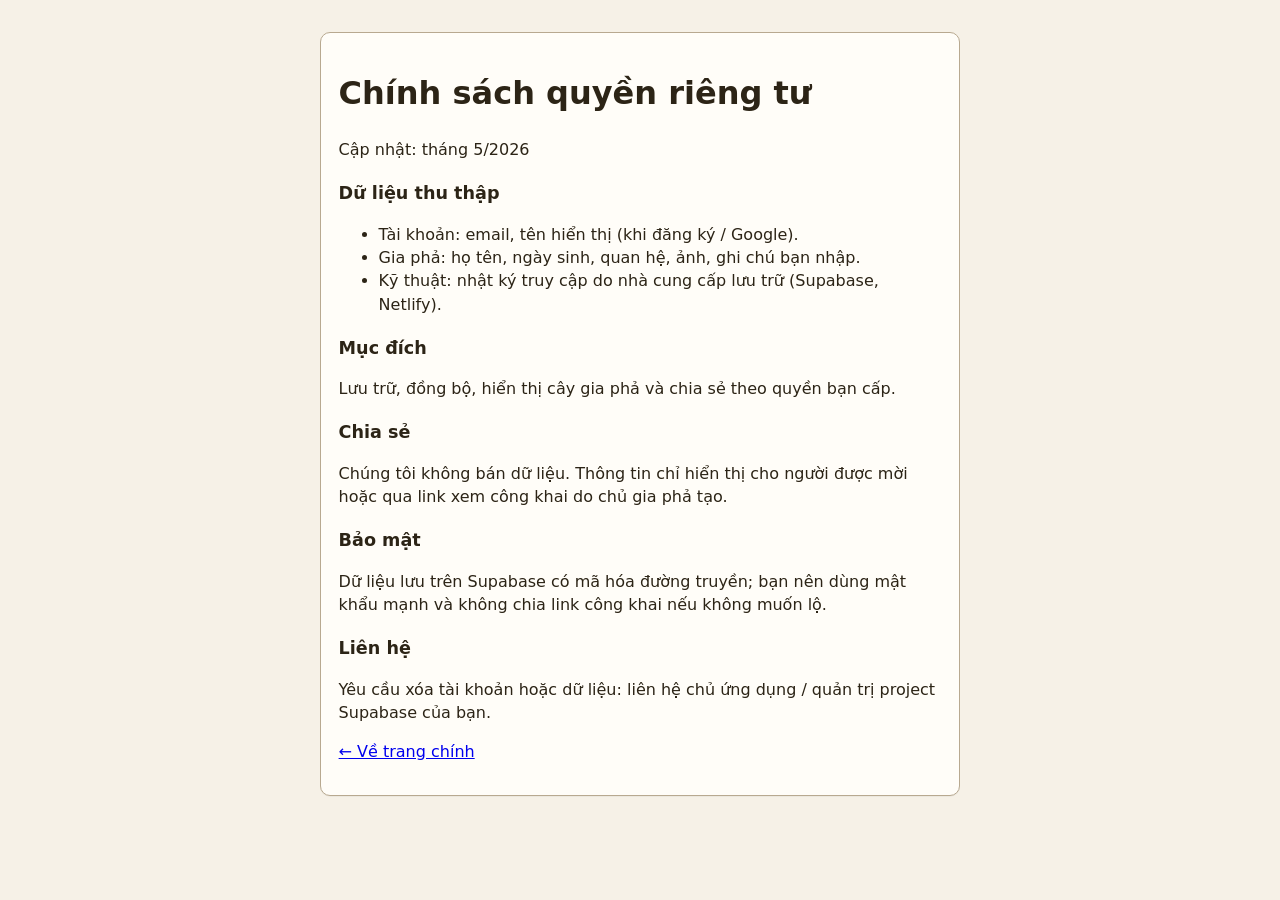
==== privacy.html @ 5b1536bb "Thêm 6 tính năng ưu tiên: tìm kiếm, bấm cây mở form, viewer, mã mời, quên MK, landing và xem công kh" ====
<!DOCTYPE html>
<html lang="vi">
<head>
  <meta charset="UTF-8" />
  <meta name="viewport" content="width=device-width, initial-scale=1" />
  <title>Chính sách quyền riêng tư — Gia phả</title>
  <link rel="stylesheet" href="styles.css" />
</head>
<body class="legal-page">
  <main class="card legal-card">
    <h1>Chính sách quyền riêng tư</h1>
    <p class="meta">Cập nhật: tháng 5/2026</p>
    <h2>Dữ liệu thu thập</h2>
    <ul>
      <li>Tài khoản: email, tên hiển thị (khi đăng ký / Google).</li>
      <li>Gia phả: họ tên, ngày sinh, quan hệ, ảnh, ghi chú bạn nhập.</li>
      <li>Kỹ thuật: nhật ký truy cập do nhà cung cấp lưu trữ (Supabase, Netlify).</li>
    </ul>
    <h2>Mục đích</h2>
    <p>Lưu trữ, đồng bộ, hiển thị cây gia phả và chia sẻ theo quyền bạn cấp.</p>
    <h2>Chia sẻ</h2>
    <p>Chúng tôi không bán dữ liệu. Thông tin chỉ hiển thị cho người được mời hoặc qua link xem công khai do chủ gia phả tạo.</p>
    <h2>Bảo mật</h2>
    <p>Dữ liệu lưu trên Supabase có mã hóa đường truyền; bạn nên dùng mật khẩu mạnh và không chia link công khai nếu không muốn lộ.</p>
    <h2>Liên hệ</h2>
    <p>Yêu cầu xóa tài khoản hoặc dữ liệu: liên hệ chủ ứng dụng / quản trị project Supabase của bạn.</p>
    <p><a href="index.html">← Về trang chính</a></p>
  </main>
</body>
</html>
---- styles.css ----
:root {
  --bg: #f6f1e7;
  --card: #fffdf8;
  --ink: #2c2416;
  --muted: #6b5d4a;
  --accent: #8b4513;
  --accent-soft: #c4a574;
  --line: #b8a990;
  --danger: #a33;
  --radius: 10px;
  --font: "Segoe UI", system-ui, sans-serif;
}

* {
  box-sizing: border-box;
}

body {
  margin: 0;
  font-family: var(--font);
  background: var(--bg);
  color: var(--ink);
  line-height: 1.45;
}

.app {
  max-width: 1100px;
  margin: 0 auto;
  padding: 1.25rem 1rem 3rem;
  position: relative;
  z-index: 2;
}

.top h1 {
  margin: 0 0 0.25rem;
  font-size: 1.75rem;
  color: var(--accent);
}

.sub {
  margin: 0;
  color: var(--muted);
  font-size: 0.95rem;
}

.backup-hint-bar {
  margin: 0 0 0.75rem;
  padding: 0.5rem 0.75rem;
  border-radius: var(--radius);
  background: #fff8e6;
  border: 1px solid #e6c86a;
  font-size: 0.9rem;
}

.backup-hint-bar p {
  margin: 0;
  display: flex;
  flex-wrap: wrap;
  align-items: center;
  gap: 0.5rem;
}

.tabs {
  display: flex;
  gap: 0.35rem;
  margin: 1.25rem 0 1rem;
  flex-wrap: wrap;
}

.tab {
  padding: 0.5rem 1rem;
  border: 1px solid var(--line);
  background: var(--card);
  border-radius: var(--radius);
  cursor: pointer;
  font: inherit;
  color: var(--ink);
}

.tab:hover {
  border-color: var(--accent-soft);
}

.tab.active {
  background: var(--accent);
  color: #fff;
  border-color: var(--accent);
}

.panel {
  display: none;
}

.panel.active {
  display: block;
}

.toolbar {
  display: flex;
  flex-wrap: wrap;
  gap: 1rem;
  align-items: flex-end;
  margin-bottom: 1rem;
}

.tree-toolbar {
  align-items: center;
}

.inline,
.tree-toolbar label {
  display: flex;
  flex-direction: column;
  gap: 0.25rem;
  font-size: 0.9rem;
  color: var(--muted);
}

select,
input,
textarea {
  font: inherit;
  padding: 0.45rem 0.55rem;
  border: 1px solid var(--line);
  border-radius: 6px;
  background: #fff;
  min-width: 12rem;
}

textarea {
  min-width: 100%;
  resize: vertical;
}

.btn {
  padding: 0.5rem 1rem;
  border-radius: 6px;
  border: 1px solid var(--line);
  background: var(--card);
  cursor: pointer;
  font: inherit;
}

.btn.primary {
  background: var(--accent);
  color: #fff;
  border-color: var(--accent);
}

.btn.primary:hover {
  filter: brightness(1.08);
}

.btn.danger {
  color: var(--danger);
  border-color: #d99;
}

.btn.danger:hover:not(:disabled) {
  background: #fee;
}

.btn:disabled {
  opacity: 0.45;
  cursor: not-allowed;
}

.layout-2 {
  display: grid;
  grid-template-columns: 1fr 1.1fr;
  gap: 1rem;
}

@media (max-width: 820px) {
  .layout-2 {
    grid-template-columns: 1fr;
  }
}

.card {
  background: var(--card);
  border: 1px solid var(--line);
  border-radius: var(--radius);
  padding: 1rem 1.1rem;
  box-shadow: 0 1px 0 rgba(0, 0, 0, 0.04);
}

.card h2 {
  margin: 0 0 0.75rem;
  font-size: 1.1rem;
}

.member-list {
  list-style: none;
  margin: 0;
  padding: 0;
  max-height: 55vh;
  overflow: auto;
}

.member-list li {
  border-bottom: 1px solid #e8e0d4;
}

.member-form-empty {
  padding: 2rem 1rem;
  text-align: center;
  color: var(--muted);
  line-height: 1.5;
}

.member-form-empty p {
  margin: 0;
}

.member-form[hidden],
.member-form-empty[hidden] {
  display: none !important;
}

.member-list button {
  width: 100%;
  text-align: left;
  padding: 0.65rem 0.5rem;
  border: none;
  background: transparent;
  cursor: pointer;
  font: inherit;
  color: inherit;
}

.member-list button:hover {
  background: #f0ebe3;
}

.member-list button.active {
  background: #ede4d3;
  font-weight: 600;
}

.member-form label {
  display: flex;
  flex-direction: column;
  gap: 0.25rem;
  margin-bottom: 0.75rem;
  font-size: 0.9rem;
  color: var(--muted);
}

.row-2 {
  display: grid;
  grid-template-columns: 1fr 1fr;
  gap: 0.75rem;
}

.row-3 {
  display: grid;
  grid-template-columns: 1fr 1fr 1fr;
  gap: 0.75rem;
}

@media (max-width: 600px) {
  .row-3 {
    grid-template-columns: 1fr;
  }
}

.card-section {
  margin: 1rem 0;
  padding: 0.85rem 0;
  border-top: 1px solid #e8e0d4;
}

.section-title {
  margin: 0 0 0.35rem;
  font-size: 1rem;
  color: var(--accent);
}

.section-hint {
  margin: 0 0 0.5rem;
  font-size: 0.85rem;
}

.existing-children {
  list-style: none;
  margin: 0 0 0.75rem;
  padding: 0;
}

.existing-children li {
  display: flex;
  flex-wrap: wrap;
  align-items: center;
  gap: 0.5rem;
  padding: 0.35rem 0;
  border-bottom: 1px solid #eee9e0;
  font-size: 0.92rem;
}

.existing-children .meta {
  color: var(--muted);
  font-size: 0.85rem;
}

.children-new-rows {
  display: flex;
  flex-direction: column;
  gap: 0.5rem;
  margin-bottom: 0.5rem;
}

.child-row {
  display: grid;
  grid-template-columns: 1.4fr repeat(3, minmax(0, 0.65fr)) 0.9fr auto;
  gap: 0.4rem;
  align-items: end;
}

@media (max-width: 720px) {
  .child-row {
    grid-template-columns: 1fr 1fr;
  }

  .child-row .child-remove {
    grid-column: 1 / -1;
    justify-self: start;
  }
}

.child-row label {
  margin-bottom: 0;
  font-size: 0.78rem;
}

.child-row input,
.child-row select {
  min-width: 0;
  width: 100%;
}

.child-remove {
  padding: 0.35rem 0.5rem;
  font-size: 0.85rem;
}

.existing-child-pick {
  display: flex;
  flex-wrap: wrap;
  gap: 0.5rem 1rem;
  align-items: flex-end;
  margin-bottom: 0.65rem;
}

.existing-child-pick .pick-label {
  display: flex;
  flex-direction: column;
  gap: 0.25rem;
  font-size: 0.9rem;
  color: var(--muted);
  min-width: 14rem;
  flex: 1;
}

.pending-existing-children {
  list-style: none;
  margin: 0 0 0.85rem;
  padding: 0;
  display: flex;
  flex-wrap: wrap;
  gap: 0.4rem;
}

.pending-existing-children li {
  display: inline-flex;
  align-items: center;
  gap: 0.35rem;
  padding: 0.25rem 0.5rem;
  background: #ede8df;
  border: 1px solid var(--line);
  border-radius: 6px;
  font-size: 0.88rem;
}

.pending-existing-children .chip-remove {
  padding: 0.15rem 0.45rem;
  font-size: 0.8rem;
}

.form-actions {
  display: flex;
  gap: 0.5rem;
  flex-wrap: wrap;
  margin-top: 0.5rem;
}

.hint {
  color: var(--muted);
  font-size: 0.9rem;
  margin-top: 0;
}

/* --- Cây gia phả --- (chỉ hiện khi tab Cây hoặc khi in) --- */
.print-root {
  display: none;
  max-width: 1100px;
  margin: 1.5rem auto 2rem;
  padding: 1rem;
  background: var(--card);
  border: 1px dashed var(--line);
  border-radius: var(--radius);
  overflow-x: auto;
  position: relative;
  z-index: 0;
}

body.show-tree-tab .print-root {
  display: block;
}

.print-header h1 {
  margin: 0;
  font-size: 1.35rem;
}

.print-caption {
  margin: 0.35rem 0 1rem;
  color: var(--muted);
  font-size: 0.95rem;
}

.tree-display {
  font-size: 0.92rem;
}

.tree-print-diagram {
  display: block;
  margin-bottom: 1.25rem;
  padding: 0.85rem 0.65rem 1.1rem;
  border-radius: 12px;
  background: linear-gradient(165deg, #fdf6e3 0%, #f9efd8 40%, #f5ead0 100%);
  border: 1px solid #e0c9a0;
  overflow-x: auto;
}

.tree-on-screen-pedigree {
  margin-top: 0.5rem;
}

@media not print {
  .tree-print-diagram .print-dia-card {
    --print-dia-card-w: 7.25rem;
  }

  .tree-print-diagram .print-dia-photo {
    height: 4.25rem;
  }

  .tree-print-diagram .print-dia-name {
    font-size: 0.68rem;
    min-height: 2.4em;
  }

  .tree-print-diagram .print-dia-banner-deco {
    width: 34px;
    height: 34px;
    border-radius: 50%;
    background: radial-gradient(circle at 30% 30%, rgba(255, 255, 255, 0.55), #c4a574 60%, #8b6914);
    opacity: 0.9;
  }

  .tree-print-diagram .print-dia-banner {
    border-color: #c4a574;
    box-shadow: 0 2px 0 rgba(0, 0, 0, 0.06), inset 0 1px 0 rgba(255, 255, 255, 0.55);
  }
}

.print-dia-meta {
  margin: 0;
  padding: 0 0.2rem 0.35rem;
  font-size: 0.58rem;
  font-weight: 500;
  color: #666;
  text-align: center;
  line-height: 1.2;
}

.print-dia-card--focal {
  box-shadow: 0 0 0 2px rgba(139, 69, 19, 0.45);
}

.print-dia-couple:not(.print-dia-couple--single) .print-dia-card--focal {
  box-shadow: inset 0 0 0 2px rgba(139, 69, 19, 0.45);
}

/* --- Sơ đồ in (phả đứng, kiểu banner + thẻ + nét nối) --- */
.print-dia {
  font-family: "Segoe UI", Tahoma, "Noto Sans", "Helvetica Neue", Arial, sans-serif;
  color: #1a1510;
  max-width: 100%;
  padding: 0.15rem 0 0.75rem;
  text-rendering: optimizeLegibility;
}

.print-dia-banner {
  display: flex;
  align-items: center;
  justify-content: center;
  gap: 0.5rem;
  margin-bottom: 0.65rem;
  padding: 0.45rem 0.75rem;
  background: linear-gradient(180deg, #fff8e7 0%, #f5e4c0 40%, #e8d4a8 100%);
  border: 3px solid #b8860b;
  border-radius: 6px;
  box-shadow: 0 2px 0 rgba(0, 0, 0, 0.06), inset 0 1px 0 rgba(255, 255, 255, 0.55);
}

.print-dia-banner-text {
  text-align: center;
  padding: 0.15rem 1rem;
}

.print-dia-banner-kicker {
  display: block;
  font-size: 0.68rem;
  letter-spacing: 0.04em;
  text-transform: uppercase;
  color: #6b5344;
}

.print-dia-banner-title {
  display: block;
  font-size: clamp(0.95rem, 2.8vw, 1.45rem);
  font-weight: 800;
  color: #5c1a1a;
  letter-spacing: normal;
}

.print-dia-banner-deco {
  width: 28px;
  height: 34px;
  border-radius: 4px;
  background: linear-gradient(135deg, #c41e3a, #8b0000 72%);
  opacity: 0.88;
  flex-shrink: 0;
}

.print-dia-banner-deco--rev {
  transform: scaleX(-1);
}

.print-dia-sub {
  margin: 0 0 0.85rem;
  font-size: 0.76rem;
  color: #555;
  text-align: center;
  line-height: 1.4;
}

.print-dia-sub strong {
  color: #333;
}

.print-dia-tier-label {
  margin: 0 0 0.3rem;
  font-size: 0.65rem;
  text-transform: uppercase;
  letter-spacing: 0.02em;
  color: #666;
  text-align: center;
}

.print-dia-anc-row {
  display: flex;
  flex-wrap: wrap;
  justify-content: center;
  gap: 0.65rem 1.15rem;
}

.print-dia-anc-tier {
  margin-bottom: 0.15rem;
}

.print-dia-anc-gap {
  height: 8px;
  margin: 0 auto;
  width: 2px;
  background: #888;
  border-radius: 1px;
}

.print-dia-anc-to-root {
  height: 12px;
  margin: 0.25rem auto 0.35rem;
  width: 2px;
  background: linear-gradient(180deg, #777, #bbb);
  border-radius: 1px;
}

.print-dia-ancestors .print-dia-couple,
.print-dia-ancestors .print-dia-couple--single {
  padding-bottom: 0;
}

.print-dia-ancestors .print-dia-couple::after,
.print-dia-ancestors .print-dia-couple--single::after {
  display: none;
}

.print-dia-main {
  display: flex;
  justify-content: center;
  margin-top: 0.35rem;
}

.print-dia-main > .print-dia-node {
  align-items: flex-start;
}

/* Người gốc căn giữa trên dải con; các con xếp từ trái */
.print-dia-main > .print-dia-node > .print-dia-row {
  align-self: center;
}

.print-dia-node {
  display: flex;
  flex-direction: column;
  align-items: center;
  padding: 0 0.35rem;
  width: max-content;
  max-width: 100%;
}

.print-dia-row {
  display: flex;
  justify-content: center;
}

.print-dia-couple {
  display: inline-flex;
  align-items: stretch;
  gap: 0;
  position: relative;
  padding-bottom: 11px;
}

.print-dia-couple:not(.print-dia-couple--single) {
  border: 2px solid #8a8a8a;
  border-radius: 8px;
  overflow: hidden;
  background: #fff;
  box-shadow: 0 1px 3px rgba(0, 0, 0, 0.08);
}

.print-dia-couple--single {
  padding-bottom: 10px;
}

/* Nhánh in: một nét dọc riêng (.print-dia-parent-vline), không dùng pseudo dưới thẻ */
.print-dia-main .print-dia-couple,
.print-dia-main .print-dia-couple--single {
  padding-bottom: 0;
}

.print-dia-main .print-dia-couple::after,
.print-dia-main .print-dia-couple--single::after {
  display: none;
}

.print-dia-couple::after {
  content: "";
  position: absolute;
  left: 50%;
  bottom: 0;
  transform: translateX(-50%);
  width: 2px;
  height: 9px;
  background: #c41e3a;
  border-radius: 1px;
}

.print-dia-couple--single::after {
  left: 50%;
}

.print-dia-join {
  display: none;
}

.print-dia-card {
  --print-dia-card-w: 6.25rem;
  flex: 0 0 var(--print-dia-card-w);
  width: var(--print-dia-card-w);
  min-width: var(--print-dia-card-w);
  max-width: var(--print-dia-card-w);
  border-radius: 8px;
  overflow: hidden;
  border: 2px solid #6b6b6b;
  background: #fff;
  box-shadow: 0 1px 3px rgba(0, 0, 0, 0.08);
  display: flex;
  flex-direction: column;
}

.print-dia-couple:not(.print-dia-couple--single) .print-dia-card {
  border-radius: 0;
  border: none;
  border-right: 1px solid #d4d0c8;
  box-shadow: none;
}

.print-dia-couple:not(.print-dia-couple--single) .print-dia-card:last-of-type {
  border-right: none;
}

.print-dia-couple:not(.print-dia-couple--single) .print-dia-card--nam {
  border-right-color: rgba(45, 106, 63, 0.35);
}

.print-dia-couple:not(.print-dia-couple--single) .print-dia-card--nu {
  border-right-color: rgba(196, 92, 38, 0.35);
}

.print-dia-card--nam {
  border-color: #2d6a3f;
}

.print-dia-card--nu {
  border-color: #c45c26;
}

.print-dia-photo {
  position: relative;
  display: block;
  height: 3.5rem;
  background: #ece8e0;
  overflow: hidden;
  width: 100%;
  min-width: 0;
}

.print-dia-photo-img {
  position: absolute;
  inset: 0;
  width: 100%;
  height: 100%;
  display: block;
  object-fit: cover;
  object-position: var(--gp-photo-pos, center 30%);
}

.print-dia-photo--ph {
  display: flex;
  align-items: center;
  justify-content: center;
  font-size: 0.95rem;
  font-weight: 700;
  color: #888;
}

.print-dia-name {
  margin: 0;
  padding: 0.3rem 0.2rem;
  font-size: 0.62rem;
  font-weight: 700;
  text-align: center;
  line-height: 1.25;
  word-break: break-word;
  hyphens: none;
  flex: 1;
  min-height: 2.75em;
  display: flex;
  align-items: center;
  justify-content: center;
  box-sizing: border-box;
}

.print-dia-parent-link {
  display: flex;
  justify-content: center;
  width: 100%;
  flex-shrink: 0;
  line-height: 0;
  margin: 0;
}

.print-dia-parent-vline {
  display: block;
  width: 3px;
  height: 4px;
  min-height: 0;
  background: #c41e3a;
  border-radius: 1px;
  -webkit-print-color-adjust: exact;
  print-color-adjust: exact;
}

.print-dia-bridge {
  display: flex;
  flex-direction: column;
  align-items: stretch;
  justify-content: flex-start;
  align-self: stretch;
  width: 100%;
  min-height: 0;
  line-height: 0;
  margin: 0;
}

.print-dia-bar {
  display: block;
  width: 100%;
  margin: 0;
  height: 2px;
  background: #5a5a5a;
  border-radius: 1px;
  -webkit-print-color-adjust: exact;
  print-color-adjust: exact;
}

.print-dia-descent {
  display: flex;
  flex-direction: column;
  align-items: stretch;
  align-self: stretch;
  width: 100%;
}

.print-dia-children-scroll {
  max-width: 100%;
  overflow-x: auto;
  overflow-y: visible;
  -webkit-overflow-scrolling: touch;
}

.print-dia-children {
  display: flex;
  flex-wrap: nowrap;
  justify-content: flex-start;
  align-items: flex-start;
  gap: 0.65rem 1.15rem;
  width: max-content;
  min-width: 100%;
  padding: 0;
  margin-top: -2px;
  box-sizing: border-box;
}

.print-dia-col {
  display: flex;
  flex-direction: column;
  align-items: flex-start;
  flex: 0 0 auto;
  flex-shrink: 0;
  min-width: min-content;
  max-width: none;
  position: relative;
  padding: 2px 0.55rem 0;
  box-sizing: border-box;
}

.print-dia-col::before {
  content: "";
  position: absolute;
  top: 0;
  left: 50%;
  transform: translateX(-50%);
  width: 2px;
  height: 3px;
  background: #5a5a5a;
  border-radius: 1px;
  -webkit-print-color-adjust: exact;
  print-color-adjust: exact;
}

/* Căn giữa thẻ trong cột; cột xếp từ trái (sinh trước = trái) */
.print-dia-col > .print-dia-node {
  align-items: center;
  width: max-content;
}

.print-dia-node > .print-dia-parent-link,
.print-dia-node > .print-dia-bridge {
  align-self: stretch;
  width: 100%;
}

.print-dia-peers {
  margin-top: 1rem;
  padding-top: 0.65rem;
  border-top: 1px dashed #c4c4c4;
}

.print-dia-peers .print-dia-couple::after,
.print-dia-peers .print-dia-couple--single::after {
  display: none;
}

.print-dia-peers .print-dia-couple,
.print-dia-peers .print-dia-couple--single {
  padding-bottom: 0;
}

.gen-block {
  margin-bottom: 1.5rem;
}

.ancestors-split .ancestors-two-cols {
  display: grid;
  grid-template-columns: 1fr 1fr;
  gap: 1rem 1.25rem;
  align-items: start;
  margin-top: 0.35rem;
}

.ancestors-split .ancestors-two-cols--single {
  grid-template-columns: 1fr;
  max-width: 22rem;
  margin-left: auto;
  margin-right: auto;
}

@media (max-width: 720px) {
  .ancestors-split .ancestors-two-cols {
    grid-template-columns: 1fr;
  }
}

.ancestor-col {
  border: 1px solid var(--line);
  border-radius: 10px;
  padding: 0.65rem 0.75rem;
  background: #faf8f4;
}

.ancestor-col--noi {
  border-left: 4px solid #5a7c3e;
}

.ancestor-col--ngoai {
  border-left: 4px solid #6b5b8c;
}

.ancestor-col-title {
  margin: 0 0 0.2rem;
  font-size: 1rem;
  color: var(--accent);
}

.ancestor-col-sub {
  margin: 0 0 0.65rem;
  font-size: 0.82rem;
  color: var(--muted);
  line-height: 1.35;
}

.ancestor-col-empty {
  margin: 0;
}

.ancestors-split-note {
  margin: 0 0 0.65rem;
  font-size: 0.84rem;
  line-height: 1.4;
}

.parents-direct {
  padding: 0.75rem 0.85rem;
  border: 2px solid var(--accent-soft);
  border-radius: var(--radius);
  background: linear-gradient(180deg, #fff9ef 0%, #fffdf8 100%);
}

.parents-direct-hint {
  margin: 0 0 0.6rem;
  font-size: 0.84rem;
  line-height: 1.4;
}

.parents-direct-row {
  justify-content: flex-start;
}

.person-placeholder {
  border-style: dashed;
  background: #fafafa;
  color: var(--muted);
}

.person-placeholder .name {
  color: var(--muted);
}

.gen-title-inner {
  margin-top: 0.65rem;
  text-transform: none;
  letter-spacing: normal;
  font-size: 0.78rem;
}

.gen-title {
  font-size: 0.8rem;
  text-transform: uppercase;
  letter-spacing: 0.06em;
  color: var(--muted);
  margin: 0 0 0.5rem;
}

.gen-row {
  display: flex;
  flex-wrap: wrap;
  gap: 0.65rem;
  align-items: stretch;
}

.person-node {
  border: 1px solid var(--line);
  border-radius: 8px;
  padding: 0.55rem 0.75rem;
  min-width: 9rem;
  max-width: 14rem;
  background: #fff;
}

.person-node .name {
  font-weight: 600;
  margin: 0 0 0.2rem;
}

.person-node .meta {
  margin: 0;
  font-size: 0.82rem;
  color: var(--muted);
}

.person-node.focal {
  border-color: var(--accent);
  box-shadow: 0 0 0 2px rgba(139, 69, 19, 0.15);
}

.pair {
  display: flex;
  gap: 0.5rem;
  align-items: flex-start;
  flex-wrap: wrap;
}

.children-block {
  margin-top: 0.75rem;
  padding-left: 0.5rem;
  border-left: 3px solid var(--accent-soft);
}

.children-block > .label {
  font-size: 0.78rem;
  color: var(--muted);
  margin-bottom: 0.4rem;
}

/* --- Cây thẻ (gia phả kiểu thế hệ) --- */
.tree-supplement {
  margin-top: 2rem;
  padding-top: 1.25rem;
  border-top: 2px dashed var(--line);
}

.tree-supplement-title {
  margin: 0 0 0.35rem;
  font-size: 1.1rem;
  color: var(--accent);
}

.tree-supplement-lead {
  margin: 0 0 1rem;
}

.pedigree-chart {
  margin-bottom: 0.5rem;
  padding: 0.75rem 0.5rem 1rem;
  border-radius: 12px;
  background: linear-gradient(165deg, #fdf6e3 0%, #f9efd8 40%, #f5ead0 100%);
  border: 1px solid #e0c9a0;
}

.pedigree-banner {
  display: flex;
  align-items: center;
  justify-content: center;
  gap: 0.5rem;
  margin-bottom: 0.75rem;
  padding: 0.65rem 1rem;
  background: linear-gradient(180deg, #fff5e6 0%, #fdebd5 45%, #f5e6d3 100%);
  border: 2px solid #c4a574;
  border-radius: 8px;
  box-shadow: 0 2px 0 rgba(0, 0, 0, 0.06);
}

.pedigree-banner-ornament {
  width: 36px;
  height: 36px;
  border-radius: 50%;
  background: radial-gradient(circle at 30% 30%, #fff8, #c4a574 60%, #8b6914);
  opacity: 0.85;
  flex-shrink: 0;
}

.pedigree-banner-center {
  text-align: center;
}

.pedigree-banner-kicker {
  display: block;
  font-size: 0.75rem;
  letter-spacing: 0.12em;
  text-transform: uppercase;
  color: var(--muted);
}

.pedigree-banner-title {
  font-size: clamp(1rem, 3vw, 1.35rem);
  font-weight: 700;
  color: #5c3d1e;
  letter-spacing: 0.04em;
}

.pedigree-lead {
  font-size: 0.86rem;
  color: var(--muted);
  margin: 0 0 1rem;
  line-height: 1.45;
}

.pedigree-scope-hint {
  margin: -0.35rem 0 0.85rem;
  font-size: 0.82rem;
  line-height: 1.4;
}

.pedigree-rows-wrap {
  overflow-x: auto;
  padding-bottom: 0.5rem;
}

.pedigree-gen {
  margin-bottom: 0.25rem;
}

.pedigree-gen-label {
  margin: 0 0 0.4rem;
  font-size: 0.78rem;
  color: var(--muted);
  text-transform: uppercase;
  letter-spacing: 0.04em;
}

.pedigree-gen-row {
  display: flex;
  flex-wrap: wrap;
  justify-content: center;
  align-items: flex-start;
  gap: 1rem 1.25rem;
}

.pedigree-gen-row--children {
  display: flex;
  flex-wrap: wrap;
  justify-content: center;
  align-items: flex-start;
  gap: 1.25rem 1.75rem;
}

.pedigree-family-branch {
  display: flex;
  flex-direction: column;
  align-items: center;
  max-width: 100%;
  padding: 0 0.35rem 0.5rem;
  border-radius: 10px;
  background: rgba(255, 255, 255, 0.55);
  border: 1px solid #e5dfd4;
}

.pedigree-branch-stem {
  width: 2px;
  height: 14px;
  background: linear-gradient(180deg, #888, #bbb);
  border-radius: 1px;
  margin-bottom: 0.2rem;
}

.pedigree-branch-caption {
  margin: 0 0 0.45rem;
  font-size: 0.72rem;
  color: var(--muted);
  text-align: center;
  max-width: 14rem;
  line-height: 1.25;
}

.pedigree-branch-kids {
  display: flex;
  flex-wrap: wrap;
  gap: 0.65rem 1.15rem;
  justify-content: center;
  align-items: flex-start;
}

.pedigree-gen-connector {
  width: 2px;
  height: 14px;
  margin: 0 auto 0.35rem;
  background: linear-gradient(180deg, #bbb, #ddd);
  border-radius: 1px;
}

/* Một bước cha → con: cùng số cột (vợ chồng trên, con dưới). */
.pedigree-descent-step {
  --ped-cols: 1;
  margin-bottom: 0.35rem;
}

.pedigree-descent-parent-strip {
  margin-bottom: 0.15rem;
}

.pedigree-descent-parent-label {
  margin: 0 0 0.45rem;
  font-size: 0.78rem;
  color: var(--muted);
  text-transform: uppercase;
  letter-spacing: 0.04em;
  text-align: center;
}

.pedigree-descent-parent-grid {
  display: grid;
  grid-template-columns: repeat(var(--ped-cols, 1), minmax(min(100%, 10.5rem), 1fr));
  gap: 1rem 1.25rem;
  align-items: start;
  justify-items: center;
  width: 100%;
}

.pedigree-descent-pcell {
  width: 100%;
  display: flex;
  justify-content: center;
  align-items: flex-end;
  min-width: 0;
}

.pedigree-descent-pcell--orphan {
  align-items: center;
  min-height: 3.75rem;
  border: 1px dashed var(--line);
  border-radius: 10px;
  background: rgba(255, 255, 255, 0.4);
  padding: 0.4rem;
  box-sizing: border-box;
}

.pedigree-descent-orphan-cap {
  margin: 0;
  font-size: 0.72rem;
  color: var(--muted);
  text-align: center;
  line-height: 1.25;
}

.pedigree-descent-vbar {
  width: 2px;
  height: 12px;
  margin: 0 auto 0.2rem;
  background: linear-gradient(180deg, #bbb, #ddd);
  border-radius: 1px;
}

.pedigree-descent-step .pedigree-tier-block {
  margin-bottom: 0;
}

.pedigree-tier-block {
  margin-bottom: 0.5rem;
  padding: 0.65rem 0.5rem 0.85rem;
  border: 2px solid #d4b896;
  border-radius: 12px;
  background: linear-gradient(180deg, #fffef6 0%, #fff8e8 55%, #fdf0dc 100%);
  box-shadow: inset 0 1px 0 rgba(255, 255, 255, 0.7);
}

.pedigree-tier-block-inner {
  display: flex;
  flex-direction: row;
  align-items: flex-start;
  gap: 0.65rem;
}

.pedigree-tier-gen-badge {
  flex-shrink: 0;
  width: 2.35rem;
  height: 2.35rem;
  border-radius: 50%;
  border: 2px solid #8b6914;
  display: flex;
  align-items: center;
  justify-content: center;
  font-size: 1rem;
  font-weight: 800;
  color: #5c3d1e;
  background: radial-gradient(circle at 35% 30%, #fffef8, #f5e0b8 70%, #e8d4a8);
  box-shadow: 0 1px 2px rgba(0, 0, 0, 0.08);
}

.pedigree-tier-block-body {
  flex: 1;
  min-width: 0;
}

.pedigree-tier-block-label {
  margin: 0 0 0.35rem;
  font-size: 0.92rem;
  font-weight: 700;
  letter-spacing: 0.03em;
  color: #5c3d1e;
  text-align: center;
  line-height: 1.35;
}

.pedigree-tier-spouse-note {
  margin: 0 0 0.7rem;
  font-size: 0.78rem;
  color: var(--muted);
  text-align: center;
  line-height: 1.45;
  padding: 0 0.25rem;
}

.pedigree-tier-spouse-note strong {
  color: var(--accent);
  font-weight: 700;
}

.pedigree-tier-arrow {
  color: var(--accent);
  margin: 0 0.2em;
}

.pedigree-tier-from {
  font-weight: 600;
  color: var(--ink);
}

.pedigree-tier:not(.pedigree-tier--aligned) {
  display: flex;
  flex-wrap: wrap;
  justify-content: center;
  align-items: flex-start;
  gap: 1.25rem 1.5rem;
}

.pedigree-tier.pedigree-tier--aligned {
  display: grid;
  grid-template-columns: repeat(var(--ped-cols, 1), minmax(min(100%, 10.5rem), 1fr));
  gap: 1rem 1.25rem;
  align-items: start;
  justify-items: center;
  width: 100%;
}

.pedigree-tier-col {
  display: flex;
  flex-direction: column;
  align-items: center;
  min-width: 8rem;
  max-width: min(100%, 28rem);
}

.pedigree-tier-parents {
  display: flex;
  justify-content: center;
  align-items: flex-end;
}

.pedigree-tier-parents--placeholder {
  min-width: 6rem;
  min-height: 4.5rem;
  border: 2px dashed var(--line);
  border-radius: 10px;
  align-items: center;
  justify-content: center;
  color: var(--muted);
  background: #fafafa;
}

.pedigree-tier-ph {
  font-size: 1.35rem;
  font-weight: 700;
  opacity: 0.45;
}

.pedigree-tier-stem {
  width: 3px;
  min-height: 10px;
  background: linear-gradient(180deg, #6b5344, #9a8268);
  border-radius: 2px;
  margin: 0.1rem 0 0.15rem;
}

.pedigree-tier-offspring {
  width: 100%;
  display: flex;
  flex-direction: column;
  align-items: center;
}

.pedigree-tier-empty {
  margin: 0;
  font-size: 0.75rem;
  color: var(--muted);
  text-align: center;
  max-width: 10rem;
}

.pedigree-classic-under {
  width: 100%;
  display: flex;
  flex-direction: column;
  align-items: stretch;
}

.pedigree-classic-tee {
  width: 100%;
  height: 26px;
  display: block;
  flex-shrink: 0;
  margin: 0;
}

.pedigree-branch-kids--classic {
  justify-content: flex-start;
  width: 100%;
  margin-top: -6px;
  padding-top: 0;
  gap: 0.65rem 1.15rem;
}

.pedigree-couple-frame {
  border: 2px solid #c4a574;
  border-radius: 12px;
  padding: 0;
  background: linear-gradient(180deg, #fffef8, #fff3d6);
  box-shadow: 0 1px 3px rgba(92, 61, 30, 0.12);
  overflow: hidden;
}

.pedigree-couple-inner {
  display: flex;
  flex-direction: row;
  align-items: stretch;
  gap: 0;
}

.pedigree-couple-frame .pedigree-card {
  --pedigree-card-w: 9.5rem;
  flex: 0 0 var(--pedigree-card-w);
  width: var(--pedigree-card-w);
  min-width: var(--pedigree-card-w);
  max-width: var(--pedigree-card-w);
  border-radius: 0;
  border: none;
  border-right: 2px solid #e8dcc4;
  box-shadow: none;
}

.pedigree-couple-frame .pedigree-card:last-of-type {
  border-right: none;
}

.pedigree-unit {
  display: flex;
  align-items: stretch;
  gap: 0.35rem;
  flex-shrink: 0;
}

.pedigree-unit--couple {
  align-items: center;
  gap: 0;
}

.pedigree-marriage {
  display: none;
}

.pedigree-card {
  --pedigree-card-w: 9.5rem;
  flex: 0 0 var(--pedigree-card-w);
  width: var(--pedigree-card-w);
  min-width: var(--pedigree-card-w);
  max-width: var(--pedigree-card-w);
  min-height: 10.5rem;
  border-radius: 10px;
  border: 3px solid #95a5a6;
  background: #fff;
  overflow: hidden;
  box-shadow: 0 2px 8px rgba(0, 0, 0, 0.08);
  display: flex;
  flex-direction: column;
  align-items: stretch;
}

.pedigree-card--nam {
  border-color: #3d7a3d;
}

.pedigree-card--nu {
  border-color: #d9822b;
}

.pedigree-card--focal {
  box-shadow: 0 0 0 3px rgba(139, 69, 19, 0.35);
  border-color: var(--accent);
}

.avatar-field {
  display: flex;
  flex-direction: column;
  gap: 0.5rem;
  margin-bottom: 0.25rem;
}

.avatar-field .cloud-field-label {
  font-size: 0.875rem;
  font-weight: 600;
}

.avatar-preview {
  width: 88px;
  height: 88px;
  margin: 0 auto;
  border-radius: 10px;
  overflow: hidden;
  border: 1px solid var(--line);
  background: #f5f0e6;
}

.avatar-preview img {
  width: 100%;
  height: 100%;
  object-fit: cover;
  object-position: var(--gp-photo-pos, center 30%);
  display: block;
}

.avatar-upload-actions {
  display: flex;
  flex-wrap: wrap;
  gap: 0.5rem;
  align-items: center;
}

.btn-avatar-pick {
  cursor: pointer;
  margin: 0;
}

.btn-avatar-pick input {
  display: none;
}

.avatar-url-fallback {
  display: flex;
  flex-direction: column;
  gap: 0.35rem;
  font-size: 0.875rem;
  font-weight: 600;
}

.avatar-url-fallback input {
  font-weight: normal;
}

.avatar-field-hint {
  margin: 0;
  font-size: 0.82rem;
}

.avatar-upload-status {
  margin: 0;
  min-height: 1.2em;
}

.pedigree-avatar {
  width: 100%;
  flex-shrink: 0;
  height: 5.5rem;
  display: flex;
  align-items: center;
  justify-content: center;
  font-size: 1.5rem;
  font-weight: 700;
  color: #5c4a38;
  background: linear-gradient(180deg, #f0ebe3, #e5dfd4);
}

/* Ảnh chân dung: cover + "điểm neo" hơi cao (mặt thường nằm trên giữa ảnh; center thuần hay min-w/h+translate dễ cắt trúng cằm/miệng) */
.pedigree-photo-wrap {
  position: relative;
  width: 100%;
  min-width: 0;
  align-self: stretch;
  flex-shrink: 0;
  height: 5.5rem;
  background: #eee;
  overflow: hidden;
}

.pedigree-photo {
  position: absolute;
  inset: 0;
  width: 100%;
  height: 100%;
  display: block;
  object-fit: cover;
  object-position: var(--gp-photo-pos, center 30%);
}

.pedigree-card-body {
  padding: 0.45rem 0.5rem 0.55rem;
  flex: 1;
  display: flex;
  flex-direction: column;
}

.pedigree-name {
  margin: 0 0 0.25rem;
  font-size: 0.88rem;
  font-weight: 700;
  line-height: 1.25;
  color: var(--ink);
  min-height: 2.6em;
  display: flex;
  align-items: center;
  justify-content: center;
  text-align: center;
  word-break: break-word;
}

.pedigree-meta {
  margin: 0;
  font-size: 0.72rem;
  color: var(--muted);
  line-height: 1.3;
}

/* --- Tài khoản / đám mây --- */
.cloud-sync-status {
  margin: 0.5rem 0 0.75rem;
  padding: 0.45rem 0.65rem;
  border-radius: 8px;
  font-size: 0.85rem;
  background: #f0ebe3;
  border: 1px solid var(--line);
}

.cloud-sync-status--ok {
  background: #e8f5e9;
  border-color: #81c784;
  color: #2e5d32;
}

.cloud-sync-status--sync {
  background: #fff8e1;
  border-color: #e6c200;
  color: #6b5a00;
}

.cloud-sync-status--warn {
  background: #fff3e0;
  border-color: #ffb74d;
  color: #8a4b00;
}

.cloud-sync-status--err {
  background: #ffebee;
  border-color: #e57373;
  color: #8b1a1a;
}

.cloud-sync-status--local {
  background: #eceff1;
  border-color: #b0bec5;
  color: #455a64;
}

.app-gate-auth {
  max-width: 26rem;
  margin-left: auto;
  margin-right: auto;
}

.cloud-auth-intro {
  margin-bottom: 1.25rem;
  text-align: center;
  font-size: 0.92rem;
}

.cloud-auth-card {
  padding: 0.25rem 0 0;
}

.cloud-auth-title {
  margin: 0 0 0.35rem;
  font-size: 1.5rem;
  font-weight: 700;
  color: var(--accent);
  text-align: center;
}

.cloud-auth-lead {
  margin: 0 0 1.25rem;
  font-size: 0.9rem;
  color: var(--muted);
  text-align: center;
  line-height: 1.5;
}

.cloud-auth-form {
  display: flex;
  flex-direction: column;
  gap: 1rem;
}

.cloud-field {
  display: flex;
  flex-direction: column;
  gap: 0.4rem;
}

.cloud-field-label {
  font-size: 0.875rem;
  font-weight: 600;
  color: var(--ink);
}

.cloud-field input {
  width: 100%;
  padding: 0.7rem 0.85rem;
  border: 1px solid var(--line);
  border-radius: var(--radius);
  font: inherit;
  background: #fff;
  color: var(--ink);
  transition: border-color 0.15s, box-shadow 0.15s;
}

.cloud-field input::placeholder {
  color: #a89880;
}

.cloud-field input:focus {
  outline: none;
  border-color: var(--accent-soft);
  box-shadow: 0 0 0 3px rgba(139, 69, 19, 0.12);
}

.btn-block {
  display: flex;
  width: 100%;
  align-items: center;
  justify-content: center;
  padding: 0.7rem 1rem;
  font-size: 1rem;
}

.cloud-auth-divider {
  display: flex;
  align-items: center;
  gap: 0.85rem;
  margin: 1.25rem 0;
  color: var(--muted);
  font-size: 0.85rem;
}

.cloud-auth-divider::before,
.cloud-auth-divider::after {
  content: "";
  flex: 1;
  height: 1px;
  background: var(--line);
}

.cloud-auth-switch {
  margin: 1.25rem 0 0;
  font-size: 0.9rem;
  color: var(--muted);
  text-align: center;
}

.btn-link {
  background: none;
  border: none;
  padding: 0;
  margin: 0;
  font: inherit;
  color: var(--accent);
  font-weight: 600;
  text-decoration: none;
  cursor: pointer;
}

.btn-link:hover {
  text-decoration: underline;
}

.btn-google {
  display: inline-flex;
  align-items: center;
  justify-content: center;
  gap: 0.65rem;
  background: #fff;
  border: 1px solid #dadce0;
  color: #3c4043;
  font-weight: 600;
  box-shadow: 0 1px 2px rgba(60, 64, 67, 0.08);
}

.btn-google:hover {
  background: #f8f9fa;
  border-color: #c6c9cc;
  box-shadow: 0 1px 3px rgba(60, 64, 67, 0.12);
}

.btn-google-icon {
  display: inline-flex;
  flex-shrink: 0;
  line-height: 0;
}

.cloud-actions-row {
  display: flex;
  flex-wrap: wrap;
  gap: 0.65rem 1rem;
  align-items: flex-end;
  margin-top: 0.75rem;
}

.cloud-actions-row label {
  flex: 1 1 12rem;
}

.cloud-family-list {
  margin: 0.65rem 0;
}

.cloud-family-item {
  padding: 0.45rem 0.55rem;
  border-radius: 8px;
  background: rgba(255, 255, 255, 0.65);
  border: 1px solid var(--line);
  margin-bottom: 0.35rem;
}

.cloud-family-item code {
  font-size: 0.9em;
  background: #f5f0e6;
  padding: 0.1em 0.35em;
  border-radius: 4px;
}

.cloud-sql-details {
  margin-top: 0.75rem;
}

.cloud-sql-pre {
  max-height: 14rem;
  overflow: auto;
  font-size: 0.72rem;
  background: #1e1e1e;
  color: #e8e8e8;
  padding: 0.75rem;
  border-radius: 8px;
  white-space: pre;
}

.cloud-err {
  color: var(--danger);
}

.top-bar {
  display: flex;
  align-items: flex-start;
  justify-content: space-between;
  gap: 1rem;
  flex-wrap: wrap;
}

.top-brand .sub {
  max-width: 28rem;
}

.top-auth {
  display: flex;
  align-items: center;
  gap: 0.5rem;
  flex-wrap: wrap;
  justify-content: flex-end;
}

.top-auth-meta {
  font-size: 0.85rem;
  color: var(--muted);
  max-width: 12rem;
  overflow: hidden;
  text-overflow: ellipsis;
  white-space: nowrap;
}

.btn-ghost {
  background: transparent;
  border: 1px solid var(--border);
}

.app-gate {
  max-width: 36rem;
  margin: 0 auto 1.5rem;
  display: flex;
  flex-direction: column;
  gap: 1rem;
}


.app-main-shell[hidden],
.app-gate[hidden] {
  display: none !important;
}

.workspace-bar {
  display: flex;
  flex-wrap: wrap;
  align-items: center;
  gap: 0.5rem 1rem;
  margin: 0.5rem 0 0.75rem;
  padding: 0.5rem 0.75rem;
  background: var(--card);
  border: 1px solid var(--border);
  border-radius: var(--radius);
}

.workspace-family-label select {
  min-width: 14rem;
}

.workspace-family-role {
  flex: 1 1 100%;
  margin: 0;
  font-size: 0.85rem;
}

.workspace-family-role--owner {
  color: var(--accent, #6b4f3a);
}

.workspace-family-role--shared {
  color: var(--muted);
}

.billing-quota-bar {
  flex: 1 1 100%;
  display: flex;
  align-items: center;
  gap: 0.75rem;
  flex-wrap: wrap;
  padding: 0.35rem 0.6rem;
  border-radius: 6px;
  background: #f5f0eb;
  font-size: 0.85rem;
}

.billing-quota-bar--full {
  background: #fff3e6;
  border: 1px solid #e8c9a0;
}

.billing-quota-bar--premium {
  background: #eef6ee;
  border: 1px solid #b8d4b8;
}

.billing-quota-warn {
  color: #a65c00;
  font-weight: 600;
}

.btn-upgrade {
  border-color: #c9a227;
  color: #6b4f00;
  background: linear-gradient(180deg, #fff9e6 0%, #f5e6c8 100%);
}

.btn-upgrade--compact {
  font-size: 0.8rem;
  padding: 0.25rem 0.55rem;
}

.billing-upgrade-link {
  margin-left: auto;
  padding: 0.2rem 0.5rem;
  font-size: 0.8rem;
  font-weight: 600;
  color: #6b4f00;
  background: transparent;
  border: 1px solid #c9a227;
  border-radius: 6px;
  cursor: pointer;
}

.billing-upgrade-link:hover {
  background: #fff9e6;
}

.upgrade-dialog .upgrade-payment-code {
  font-family: ui-monospace, monospace;
  font-size: 1.25rem;
  font-weight: 700;
  letter-spacing: 0.08em;
  padding: 0.5rem 0.75rem;
  background: #1e1e1e;
  color: #f5d76e;
  border-radius: 8px;
  text-align: center;
}

.upgrade-payment-code.upgrade-code--ready {
  color: #9cf59c;
}

.upgrade-bank-info {
  margin: 0.75rem 0;
  padding: 0.75rem;
  background: var(--card);
}

.upgrade-vietqr-wrap {
  text-align: center;
  margin: 0.75rem 0;
}

.upgrade-vietqr {
  max-width: 220px;
  width: 100%;
  height: auto;
  border-radius: 8px;
  border: 1px solid var(--border);
}

.share-dialog {
  border: none;
  border-radius: var(--radius);
  padding: 0;
  max-width: 28rem;
  width: calc(100% - 2rem);
  box-shadow: 0 12px 40px rgba(0, 0, 0, 0.2);
}

.share-dialog::backdrop {
  background: rgba(0, 0, 0, 0.45);
}

.share-dialog-inner {
  padding: 1.25rem;
}

.share-access-list {
  list-style: none;
  margin: 0 0 1rem;
  padding: 0;
}

.share-access-list li {
  display: flex;
  align-items: center;
  justify-content: space-between;
  gap: 0.5rem;
  padding: 0.35rem 0;
  border-bottom: 1px solid var(--border);
}

.share-access-list .btn-sm {
  font-size: 0.75rem;
  padding: 0.2rem 0.5rem;
}

/* In */
@media print {
  body {
    background: #fff;
  }

  .no-print {
    display: none !important;
  }

  .print-root {
    display: block !important;
    border: none;
    margin: 0;
    max-width: none;
    padding: 0;
  }

  .tree-print-diagram {
    display: block !important;
  }

  .tree-on-screen-pedigree {
    display: none !important;
  }

  .person-node {
    break-inside: avoid;
  }

  .ancestor-col {
    break-inside: avoid;
  }

  .parents-direct {
    break-inside: avoid;
  }

  .pedigree-descent-step {
    break-inside: avoid;
  }

  .pedigree-tier-col {
    break-inside: avoid;
  }

  .pedigree-tier-block {
    break-inside: avoid;
  }

  .pedigree-classic-tee {
    break-inside: avoid;
  }

  .pedigree-card {
    break-inside: avoid;
  }

  .pedigree-gen-row {
    break-inside: avoid;
  }

  .pedigree-family-branch {
    break-inside: avoid;
  }

  .print-dia-node {
    break-inside: avoid;
  }

  .print-dia-col {
    break-inside: avoid;
  }

  .print-dia-banner {
    break-inside: avoid;
  }

  .print-dia,
  .print-dia * {
    font-family: "Segoe UI", Tahoma, "Noto Sans", Arial, sans-serif !important;
  }

  .print-dia-parent-vline {
    -webkit-print-color-adjust: exact;
    print-color-adjust: exact;
  }
}

/* Landing, tìm kiếm, viewer, trang xem công khai */
.landing-hero {
  margin-bottom: 1rem;
}

.landing-lead {
  font-size: 1.05rem;
  margin: 0.5rem 0 1rem;
}

.landing-features {
  margin: 0 0 1rem 1.25rem;
  line-height: 1.6;
}

.landing-legal a {
  color: var(--accent, #8b4513);
}

.toolbar-members {
  flex-wrap: wrap;
  gap: 0.5rem 1rem;
}

.member-search-wrap input[type="search"] {
  min-width: 10rem;
}

.workspace-join {
  display: flex;
  flex-wrap: wrap;
  align-items: center;
  gap: 0.35rem;
}

.workspace-join-code {
  width: 7rem;
  text-transform: uppercase;
}

.workspace-readonly-banner {
  margin: 0.25rem 0 0;
  padding: 0.5rem 0.75rem;
  background: #fff8e6;
  border: 1px solid #e6c200;
  border-radius: 6px;
  font-size: 0.9rem;
}

.workspace-family-role--viewer {
  color: #6b5b00;
}

.cloud-forgot-panel {
  margin: 0.75rem 0;
  padding-top: 0.5rem;
  border-top: 1px solid var(--border, #ddd);
}

.share-public-block {
  margin-bottom: 1rem;
}

.share-public-url-row {
  display: flex;
  flex-wrap: wrap;
  gap: 0.5rem;
  margin-top: 0.5rem;
}

.share-public-url-row input {
  flex: 1 1 12rem;
  min-width: 0;
}

.pedigree-card[data-id],
.print-dia-card[data-id] {
  cursor: pointer;
}

.pedigree-card[data-id]:hover,
.print-dia-card[data-id]:hover {
  outline: 2px solid var(--accent, #8b4513);
  outline-offset: 2px;
}

.legal-page {
  max-width: 42rem;
  margin: 2rem auto;
  padding: 0 1rem;
}

.legal-card h2 {
  margin-top: 1.25rem;
  font-size: 1.1rem;
}

.view-page {
  max-width: 1200px;
  margin: 0 auto;
  padding: 1rem;
}

.view-header {
  margin-bottom: 1rem;
}

.view-header h1 {
  margin: 0 0 0.25rem;
}

.view-actions {
  margin: 0.5rem 0 0;
}

.view-tree {
  min-height: 200px;
}
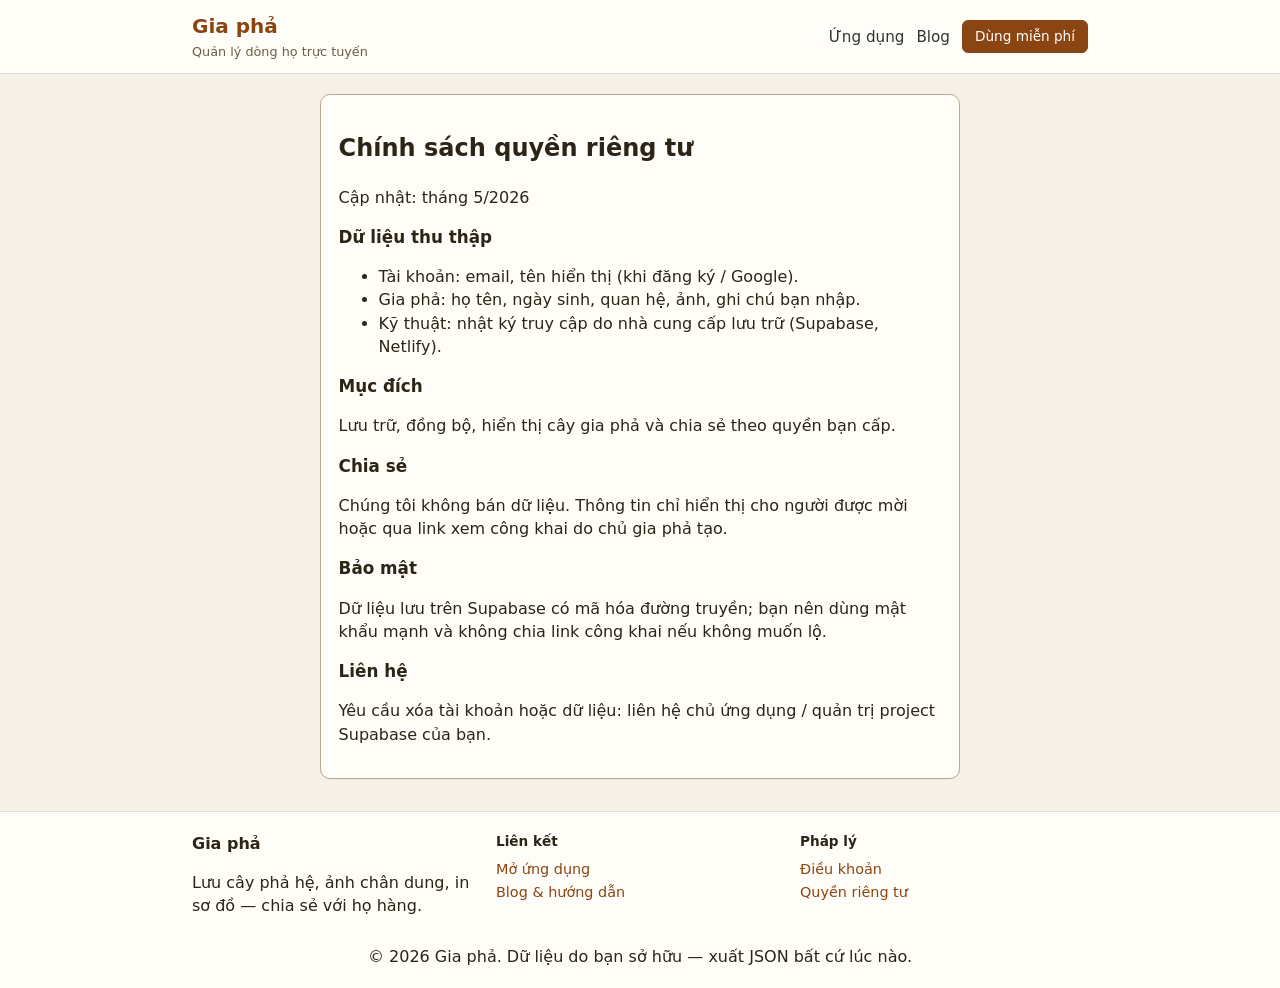
==== commit e8b8a495: "Thêm trang blog, header và footer dùng chung trên toàn site. Co-authored-by: Cursor <cursoragent@cur" ====
--- a/privacy.html
+++ b/privacy.html
@@ -6,25 +6,34 @@
   <title>Chính sách quyền riêng tư — Gia phả</title>
   <link rel="stylesheet" href="styles.css" />
 </head>
-<body class="legal-page">
-  <main class="card legal-card">
-    <h1>Chính sách quyền riêng tư</h1>
-    <p class="meta">Cập nhật: tháng 5/2026</p>
-    <h2>Dữ liệu thu thập</h2>
-    <ul>
-      <li>Tài khoản: email, tên hiển thị (khi đăng ký / Google).</li>
-      <li>Gia phả: họ tên, ngày sinh, quan hệ, ảnh, ghi chú bạn nhập.</li>
-      <li>Kỹ thuật: nhật ký truy cập do nhà cung cấp lưu trữ (Supabase, Netlify).</li>
-    </ul>
-    <h2>Mục đích</h2>
-    <p>Lưu trữ, đồng bộ, hiển thị cây gia phả và chia sẻ theo quyền bạn cấp.</p>
-    <h2>Chia sẻ</h2>
-    <p>Chúng tôi không bán dữ liệu. Thông tin chỉ hiển thị cho người được mời hoặc qua link xem công khai do chủ gia phả tạo.</p>
-    <h2>Bảo mật</h2>
-    <p>Dữ liệu lưu trên Supabase có mã hóa đường truyền; bạn nên dùng mật khẩu mạnh và không chia link công khai nếu không muốn lộ.</p>
-    <h2>Liên hệ</h2>
-    <p>Yêu cầu xóa tài khoản hoặc dữ liệu: liên hệ chủ ứng dụng / quản trị project Supabase của bạn.</p>
-    <p><a href="index.html">← Về trang chính</a></p>
+<body class="site-page">
+  <header id="site-chrome-header" class="site-header"></header>
+
+  <main class="site-main">
+    <article class="card legal-card">
+      <h1>Chính sách quyền riêng tư</h1>
+      <p class="meta">Cập nhật: tháng 5/2026</p>
+      <h2>Dữ liệu thu thập</h2>
+      <ul>
+        <li>Tài khoản: email, tên hiển thị (khi đăng ký / Google).</li>
+        <li>Gia phả: họ tên, ngày sinh, quan hệ, ảnh, ghi chú bạn nhập.</li>
+        <li>Kỹ thuật: nhật ký truy cập do nhà cung cấp lưu trữ (Supabase, Netlify).</li>
+      </ul>
+      <h2>Mục đích</h2>
+      <p>Lưu trữ, đồng bộ, hiển thị cây gia phả và chia sẻ theo quyền bạn cấp.</p>
+      <h2>Chia sẻ</h2>
+      <p>Chúng tôi không bán dữ liệu. Thông tin chỉ hiển thị cho người được mời hoặc qua link xem công khai do chủ gia phả tạo.</p>
+      <h2>Bảo mật</h2>
+      <p>Dữ liệu lưu trên Supabase có mã hóa đường truyền; bạn nên dùng mật khẩu mạnh và không chia link công khai nếu không muốn lộ.</p>
+      <h2>Liên hệ</h2>
+      <p>Yêu cầu xóa tài khoản hoặc dữ liệu: liên hệ chủ ứng dụng / quản trị project Supabase của bạn.</p>
+    </article>
   </main>
+
+  <footer id="site-chrome-footer" class="site-footer"></footer>
+  <script type="module">
+    import { mountSiteChrome } from "./site-chrome.js";
+    mountSiteChrome();
+  </script>
 </body>
 </html>
--- a/styles.css
+++ b/styles.css
@@ -2081,9 +2081,28 @@
   display: flex;
   align-items: center;
   justify-content: space-between;
+  flex-wrap: wrap;
   gap: 0.5rem;
   padding: 0.35rem 0;
   border-bottom: 1px solid var(--border);
+}
+
+.share-member-label {
+  flex: 1 1 12rem;
+  min-width: 0;
+}
+
+.share-member-actions {
+  display: flex;
+  flex-wrap: wrap;
+  align-items: center;
+  gap: 0.35rem;
+}
+
+.share-role-select {
+  font-size: 0.85rem;
+  padding: 0.2rem 0.35rem;
+  max-width: 7.5rem;
 }
 
 .share-access-list .btn-sm {
@@ -2298,3 +2317,250 @@
 .view-tree {
   min-height: 200px;
 }
+
+/* Site header / footer (blog, pháp lý) */
+.site-page {
+  min-height: 100vh;
+  display: flex;
+  flex-direction: column;
+  background: var(--bg, #f5f0e8);
+}
+
+.site-header {
+  background: var(--card, #fff);
+  border-bottom: 1px solid var(--border, #ddd);
+  padding: 0.75rem 1rem;
+}
+
+.site-header--compact {
+  padding: 0.5rem 1rem;
+}
+
+.site-header-inner {
+  max-width: 56rem;
+  margin: 0 auto;
+  display: flex;
+  align-items: center;
+  justify-content: space-between;
+  flex-wrap: wrap;
+  gap: 0.75rem;
+}
+
+.site-logo {
+  text-decoration: none;
+  color: inherit;
+  display: flex;
+  flex-direction: column;
+  gap: 0.1rem;
+}
+
+.site-logo-title {
+  font-size: 1.25rem;
+  font-weight: 700;
+  color: var(--accent, #8b4513);
+}
+
+.site-logo-tag {
+  font-size: 0.8rem;
+  color: var(--muted, #666);
+}
+
+.site-nav {
+  display: flex;
+  align-items: center;
+  flex-wrap: wrap;
+  gap: 0.35rem 0.75rem;
+}
+
+.site-nav--app {
+  align-self: center;
+}
+
+.site-nav-link {
+  text-decoration: none;
+  color: var(--text, #333);
+  font-size: 0.95rem;
+  padding: 0.25rem 0;
+}
+
+.site-nav-link:hover {
+  color: var(--accent, #8b4513);
+}
+
+.site-nav-link--active {
+  font-weight: 600;
+  color: var(--accent, #8b4513);
+}
+
+.site-nav-cta {
+  font-size: 0.85rem !important;
+  padding: 0.35rem 0.75rem !important;
+}
+
+.top-brand-link {
+  color: inherit;
+  text-decoration: none;
+}
+
+.top-brand-link:hover {
+  color: var(--accent, #8b4513);
+}
+
+.site-main {
+  flex: 1;
+  max-width: 42rem;
+  margin: 0 auto;
+  padding: 1.25rem 1rem 2rem;
+  width: 100%;
+}
+
+.site-footer {
+  background: var(--card, #fff);
+  border-top: 1px solid var(--border, #ddd);
+  padding: 1.25rem 1rem;
+  margin-top: auto;
+}
+
+.site-footer--app {
+  margin-top: 2rem;
+}
+
+.site-footer--compact {
+  padding: 0.75rem 1rem;
+}
+
+.site-footer-inner {
+  max-width: 56rem;
+  margin: 0 auto 0.75rem;
+  display: grid;
+  grid-template-columns: repeat(auto-fit, minmax(10rem, 1fr));
+  gap: 1rem;
+}
+
+.site-footer-brand {
+  font-weight: 700;
+  margin: 0 0 0.25rem;
+}
+
+.site-footer-heading {
+  font-size: 0.85rem;
+  font-weight: 600;
+  margin: 0 0 0.35rem;
+}
+
+.site-footer-links {
+  list-style: none;
+  margin: 0;
+  padding: 0;
+}
+
+.site-footer-links a {
+  color: var(--accent, #8b4513);
+  text-decoration: none;
+  font-size: 0.9rem;
+}
+
+.site-footer-links a:hover {
+  text-decoration: underline;
+}
+
+.site-footer-copy {
+  max-width: 56rem;
+  margin: 0 auto;
+  text-align: center;
+}
+
+.blog-page {
+  max-width: 40rem;
+}
+
+.blog-hero-lead {
+  margin: 0.5rem 0 0;
+}
+
+.blog-list {
+  list-style: none;
+  margin: 1rem 0;
+  padding: 0;
+  display: flex;
+  flex-direction: column;
+  gap: 1rem;
+}
+
+.blog-card h2 {
+  margin: 0.35rem 0;
+  font-size: 1.15rem;
+}
+
+.blog-card h2 a {
+  color: var(--accent, #8b4513);
+  text-decoration: none;
+}
+
+.blog-card h2 a:hover {
+  text-decoration: underline;
+}
+
+.blog-card-meta {
+  margin: 0;
+  font-size: 0.8rem;
+  color: var(--muted, #666);
+}
+
+.blog-card-link {
+  font-size: 0.9rem;
+  color: var(--accent, #8b4513);
+}
+
+.blog-cta {
+  text-align: center;
+  margin-top: 1rem;
+}
+
+.article-page {
+  max-width: 40rem;
+}
+
+.article-card h2 {
+  font-size: 1.05rem;
+  margin: 1.25rem 0 0.5rem;
+}
+
+.article-meta {
+  margin: 0 0 0.75rem;
+}
+
+.article-meta a {
+  color: var(--accent, #8b4513);
+}
+
+.article-cta {
+  margin-top: 1.5rem;
+}
+
+.legal-card {
+  max-width: 40rem;
+  margin: 0 auto;
+}
+
+.site-page .legal-card h2 {
+  font-size: 1.05rem;
+  margin-top: 1rem;
+}
+
+@media (max-width: 640px) {
+  .site-header-inner {
+    flex-direction: column;
+    align-items: flex-start;
+  }
+
+  .top-bar {
+    flex-direction: column;
+    align-items: stretch;
+  }
+
+  .site-nav--app {
+    order: 3;
+    width: 100%;
+  }
+}
